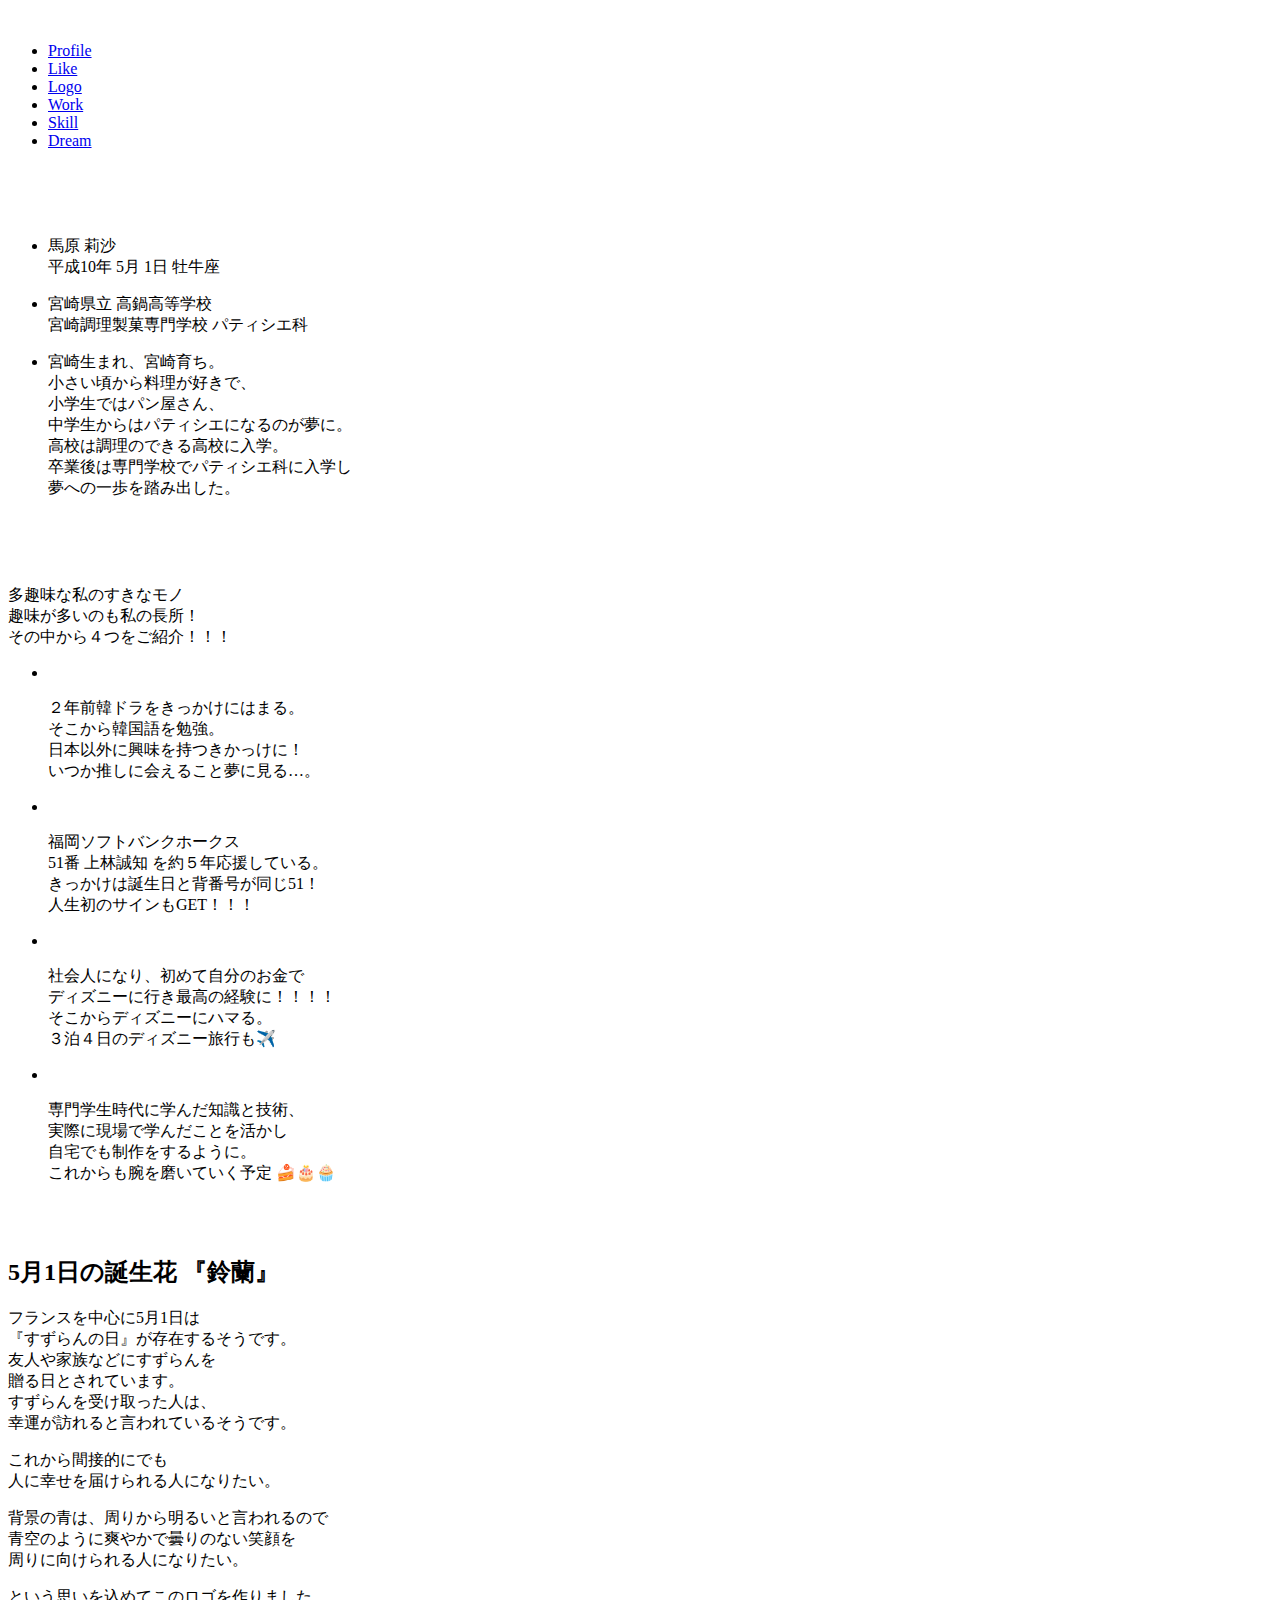
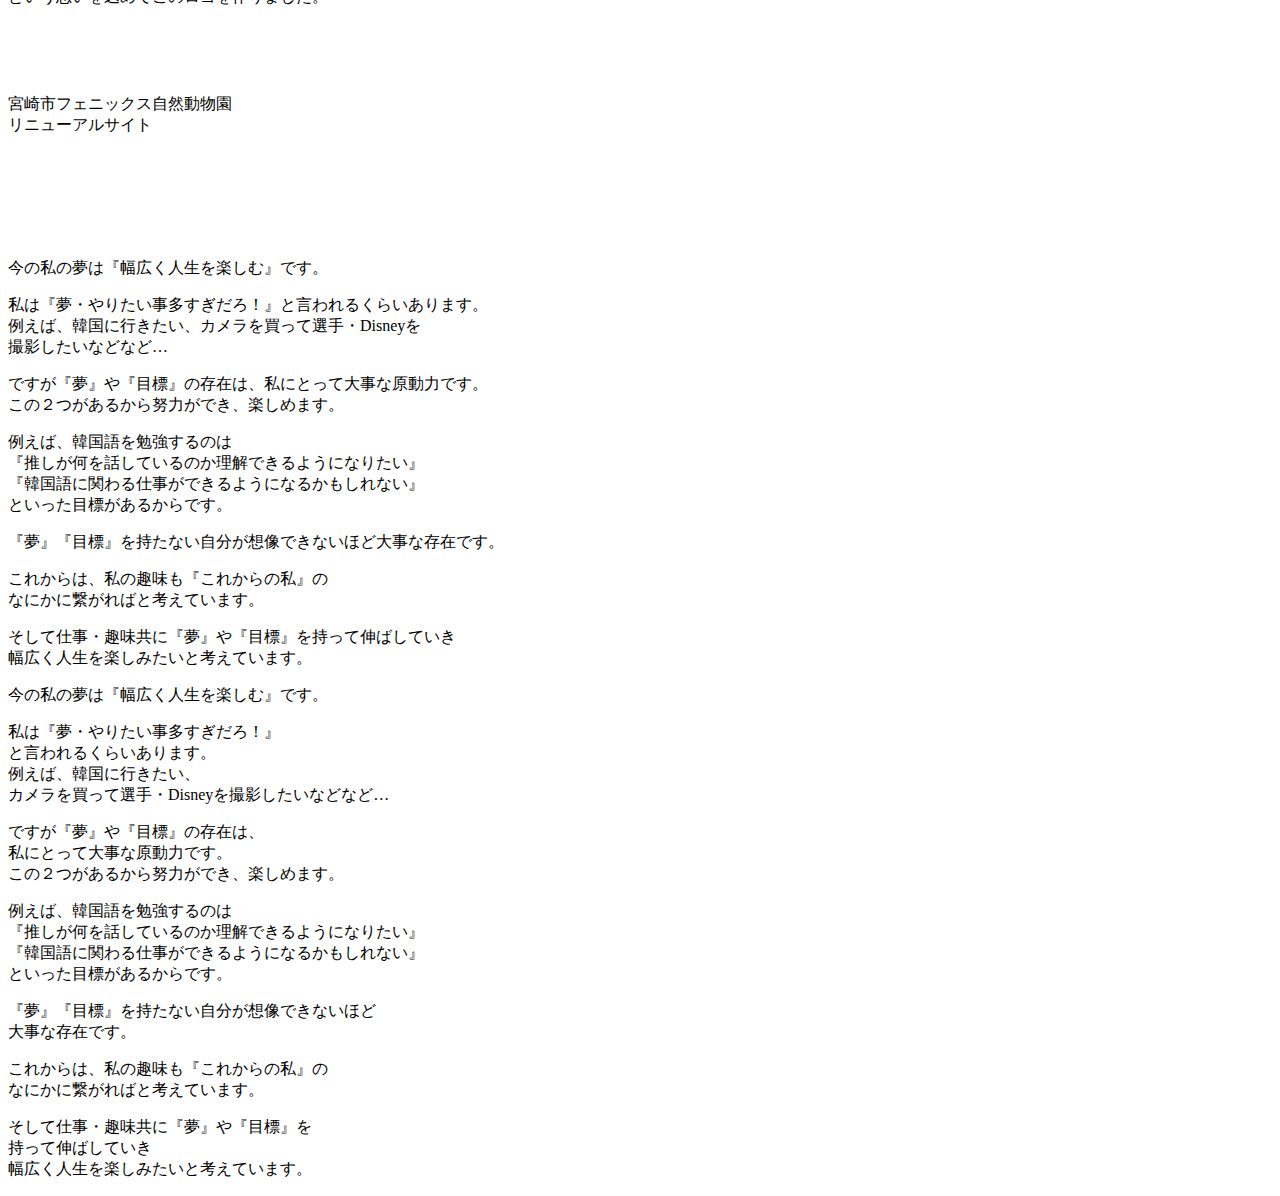
==== index.html @ 2f2c39be "Create index.html" ====
<!DOCTYPE html>
    <html lang="ja">
        <head>
            <meta charset="UTF-8">
            <title>SELF-INTRODUCTION</title>

            <link rel="preconnect" href="https://fonts.googleapis.com">
            <link rel="preconnect" href="https://fonts.gstatic.com" crossorigin>
            <link href="https://fonts.googleapis.com/css2?family=Kalam:wght@700&family=M+PLUS+Rounded+1c:wght@100;300;500&family=Zen+Maru+Gothic&display=swap" rel="stylesheet">


            <meta name="viewport" content="width=device-width, initial-scale=1.0" />
            <script src="https://cdn.jsdelivr.net/npm/swiper@8/swiper-bundle.min.js"></script>
            <script src="https://ajax.googleapis.com/ajax/libs/jquery/3.6.1/jquery.min.js"></script>

            <link rel="stylesheet" href="./style.css">
            <script src="./script.js"></script>
        </head>



        <body>
            
            <header class="header">
                <div class="header-inner">
                    <a class="header-logo" href=""><img src="./logo/logo.png" alt=""></a>
                    <a class="header-logo768" href=""><img src="./logo/logo-768.png" alt=""></a>

                    <div class="nav">
                        <ul class="nav-list">
                            <li class="nav-list-item"><a href="#Profile">Profile</a></li>
                            <li class="nav-list-item"><a href="#Like">Like</a></li>
                            <li class="nav-list-item"><a href="#Logo">Logo</a></li>
                            <li class="nav-list-item"><a href="#Work">Work</a></li>
                            <li class="nav-list-item"><a href="#Skill">Skill</a></li>
                            <li class="nav-list-item"><a href="#Dream">Dream</a></li>
                        </ul>
                    </div>

                    <div class="sp-nav-btn ">
                        <div></div>
                        <div></div>
                        <div></div>
                    </div>

                </div>
            </header>



            <main class="main">

                <img class="mv-1920" src="./imags/mv-1920.jpg" alt="">
                <img class="mv-768" src="./imags/mv-768.jpg" alt="">



                <section class="section-Profile" id="Profile">

                        <div class="section-profile-items">

                            <img class="section-profile-items-img-top-1920 scroll-fade-up" src="./imags/profile-Top-1920.jpg" alt="">
                        
                            <div class="section-profile-items-text scroll-fade-up">

                                <div class="section-profile-items-title-IMG">
                                    <img class="section-profile-items-title-img" src="./imags/Profile-title.png" alt="">
                                </div>

                                <ul class="section-profile-items-list">
                                    <li class="section-profile-items-list-item">
                                        <p class="section-profile-items-list-item-p profile-name">馬原 莉沙<br><span class="profile-birthday">平成10年 5月 1日 牡牛座</span></p>
                                    </li>
                                    <li class="section-profile-items-list-item">
                                        <p class="section-profile-items-list-item-p profile-school">宮崎県立 高鍋高等学校<br>宮崎調理製菓専門学校 パティシエ科</p>
                                    </li>
                                    <li class="section-profile-items-list-item">
                                        <p class="section-profile-items-list-item-p profile-text">宮崎生まれ、宮崎育ち。<br>小さい頃から料理が好きで、<br class="profile-text-428">小学生ではパン屋さん、<br>中学生からはパティシエになるのが夢に。<br>高校は調理のできる高校に入学。<br>卒業後は専門学校でパティシエ科に入学し<br class="profile-text-428">夢への一歩を踏み出した。</p>
                                    </li>
                                </ul>
                            </div>
                        </div>

                            <div class="section-profile-items-img-bottom-1920 scroll-fade-up"><img src="./imags/Profile-Bottom-1920.jpg" alt=""></div>
                        
                </section>



                <section class="section-like" id="Like">

                    <div class="section-like-items-top">
                        <div class="section-like-items-top-items">
                            <img class="section-like-items-top-items-img-1920 scroll-fade-up" src="./imags/like-1920.jpg" alt="">

                            <div class="section-like-items-top-items-text scroll-fade-up">
                                <img class="section-Like-items-title-img" src="./imags/Like-title.png" alt="">
                                <p class="section-like-items-top-items-text-p">多趣味な私のすきなモノ<br>趣味が多いのも私の長所！<br>その中から４つをご紹介！！！</p>
                            </div>
                        </div>
                    </div>

                        <ul class="section-like-items-bottom-list scroll-fade-up">
                            <li class="section-like-items-bottom-list-item">
                                <img class="section-like-items-bottom-list-item-img-1920" src="./imags/like-kpop-1920.png" alt="">
                                <img class="section-Like-kinds-items-title-img" src="./imags/Like-K-POP.png" alt="">
                                <p class="section-like-items-bottom-list-item-p">２年前韓ドラをきっかけにはまる。<br>そこから韓国語を勉強。<br>日本以外に興味を持つきかっけに！<br>いつか推しに会えること夢に見る…。</p>
                            </li>

                            <li class="section-like-items-bottom-list-item">
                                <img class="section-like-items-bottom-list-item-img-1920" src="./imags/like-baseball-1920.png" alt="">
                                <img class="section-Like-kinds-items-title-img" src="./imags/Like-Baseball.png" alt="">
                                <p class="section-like-items-bottom-list-item-p">福岡ソフトバンクホークス<br>51番 上林誠知 を約５年応援している。<br>きっかけは誕生日と背番号が同じ51！<br>人生初のサインもGET！！！</p>
                            </li>

                            <li class="section-like-items-bottom-list-item">
                                <img class="section-like-items-bottom-list-item-img-1920" src="./imags/like-disney-1920.png" alt="">
                                <img class="section-Like-kinds-items-title-img" src="./imags/Like-Disney.png" alt="">
                                <p class="section-like-items-bottom-list-item-p">社会人になり、初めて自分のお金で<br>ディズニーに行き最高の経験に！！！！<br>そこからディズニーにハマる。<br>３泊４日のディズニー旅行も✈️</p>
                            </li>

                            <li class="section-like-items-bottom-list-item">
                                <img class="section-like-items-bottom-list-item-img-1920" src="./imags/like-sweets-1920.png" alt="">
                                <img class="section-Like-kinds-items-title-img" src="./imags/Like-Sweets.png" alt="">
                                <p class="section-like-items-bottom-list-item-p">専門学生時代に学んだ知識と技術、<br>実際に現場で学んだことを活かし<br>自宅でも制作をするように。<br>これからも腕を磨いていく予定 🍰🎂🧁</p>
                            </li>
                        </ul>
                </section>



                <section class="section-logo" id="Logo">

                    <div class="section-Logo-items-title-IMG">
                        <img class="section-Logo-items-title-img scroll-fade-up" src="./imags/Logo-title.png" alt="">
                    </div>

                    <div class="section-logo-items scroll-fade-up">
                        <img class="section-logo-items-img-1920" src="./logo/logo-2.png" alt="">

                        <div class="section-logo-items-text">
                            <h2 class="section-logo-items-text-h3">5月1日の誕生花 『鈴蘭』</h2>
                            <p class="section-logo-items-text-p">フランスを中心に5月1日は<br class="logo-428">『すずらんの日』が存在するそうです。<br>友人や家族などにすずらんを<br class="logo-428">贈る日とされています。 <br>すずらんを受け取った人は、<br class="logo-428">幸運が訪れると言われているそうです。</p>
                            <p class="section-logo-items-text-p">これから間接的にでも<br class="logo-428">人に幸せを届けられる人になりたい。</p>
                            <p class="section-logo-items-text-p">背景の青は、周りから明るいと言われるので<br>青空のように爽やかで曇りのない笑顔を<br class="logo-768">周りに向けられる人になりたい。</p>
                            <p class="section-logo-items-text-p">という思いを込めてこのロゴを作りました。</p>
                        </div>
                    </div>

                </section>


                <section class="section-Work" id="Work">
                    <div class="section-Work-items-title-IMG">
                        <img class="section-Work-items-title-img scroll-fade-up" src="./imags/Work-title.png" alt="">
                    </div>

                    <div class="section-Work-items-title-IMG ">
                        <img class="section-Work-coding scroll-fade-up" src="./imags/coding.png" alt="">
                    </div>

                    <div class="section-Work-item scroll-fade-up">
                        <a class="section-Work-item-img" href="https://lisa-sali.github.io/Zoo/"><img src="./imags/Work-1.jpg" alt=""></a>
                        <p class="section-Work-item-p">宮崎市フェニックス自然動物園<br>リニューアルサイト</p>
                    </div>

                    <div class="section-Work-items-title-IMG">
                        <img class="section-Work-webdesign scroll-fade-up" src="./imags/WebDesign.png" alt="">
                    </div>

                    <div class="section-Work-webdesign-IMG-item scroll-fade-up">
                        <div class="section-Work-webdesign-IMG">
                            <a href="./web-design-zoo.html"><img class="section-Work-webdesign-img" src="./Web-Design/zoo-mini.jpg" alt=""></a>
                            <a href="./web-design-children.html"><img class="section-Work-webdesign-img" src="./Web-Design/children-mini.jpg" alt=""></a>
                            <a href="./web-design-spring.html"><img class="section-Work-webdesign-img" src="./Web-Design/spring-mini.jpg" alt=""></a>
                            <a href="./web-design-summer.html"><img class="section-Work-webdesign-img" src="./Web-Design/summer-mini.jpg" alt=""></a>
                            <a href="./web-design-summer2.html"><img class="section-Work-webdesign-img" src="./Web-Design/summer2-mini.jpg" alt=""></a>
                            <a href="./web-design-autumn.html"><img class="section-Work-webdesign-img" src="./Web-Design/autumn-mini.jpg" alt=""></a>
                            <a href="./web-design-fall.html"><img class="section-Work-webdesign-img" src="./Web-Design/fall-mini.jpg" alt=""></a>
                            <a href="./web-design-winter.html"><img class="section-Work-webdesign-img" src="./Web-Design/winter-mini.jpg" alt=""></a>
                        </div>
                </div>
                  
                </section>


                <section id="Skill" class="section-Skill">
                    <div class="section-Skill-title-img scroll-fade-up">
                        <img class="section-Skill-title-img" src="./imags/Skill.png" alt="">
                    </div>

                    <div class="section-Skill-img scroll-fade-up">
                        <img class="skill-img" src="./imags/skill-xd.png" alt="">
                        <img class="skill-img" src="./imags/skill-ai.png" alt="">
                        <img class="skill-img" src="./imags/skill-ps.png" alt="">
                        <img class="skill-vsc" src="./imags/skill-vsc.png" alt="">
                    </div>
                </section>



                <section class="section-Dream" id="Dream">

                    <img class="section-Dream-items-title-img scroll-fade-up" src="./imags/Dream-title.png" alt="">

                    <div class="section-Dream-text scroll-fade-up">
                        <div class="section-Dream-text-1920">
                            <p class="section-Dream-text-p">今の私の夢は『幅広く人生を楽しむ』です。</p>
                            <p class="section-Dream-text-p">私は『夢・やりたい事多すぎだろ！』と言われるくらいあります。<br class="Dream-1920">例えば、韓国に行きたい、カメラを買って選手・Disneyを<br class="Dream-768">撮影したいなどなど…</p>
                            <p class="section-Dream-text-p">ですが『夢』や『目標』の存在は、私にとって大事な原動力です。<br class="Dream-1920">この２つがあるから努力ができ、楽しめます。</p>
                            <p class="section-Dream-text-p">例えば、韓国語を勉強するのは<br class="Dream-768">『推しが何を話しているのか理解できるようになりたい』<br>『韓国語に関わる仕事ができるようになるかもしれない』<br class="Dream-768">といった目標があるからです。</p>
                            <p class="section-Dream-text-p">『夢』『目標』を持たない自分が想像できないほど大事な存在です。</p>
                            <p class="section-Dream-text-p">これからは、私の趣味も『これからの私』の<br class="Dream-768">なにかに繋がればと考えています。</p>
                            <p class="section-Dream-text-p">そして仕事・趣味共に『夢』や『目標』を持って伸ばしていき<br class="Dream-768">幅広く人生を楽しみたいと考えています。</p>
                        </div>

                        <div class="section-Dream-text-428 scroll-fade-up">
                            <p class="section-Dream-text-p">今の私の夢は『幅広く人生を楽しむ』です。</p>
                            <p class="section-Dream-text-p">私は『夢・やりたい事多すぎだろ！』<br class="Dream-428">と言われるくらいあります。<br class="Dream-428">例えば、韓国に行きたい、<br class="Dream-428">カメラを買って選手・Disneyを撮影したいなどなど…</p>
                            <p class="section-Dream-text-p">ですが『夢』や『目標』の存在は、<br class="Dream-428">私にとって大事な原動力です。<br class="Dream-428">この２つがあるから努力ができ、楽しめます。</p>
                            <p class="section-Dream-text-p">例えば、韓国語を勉強するのは<br class="Dream-428">『推しが何を話しているのか理解できるようになりたい』<br>『韓国語に関わる仕事ができるようになるかもしれない』<br class="Dream-428">といった目標があるからです。</p>
                            <p class="section-Dream-text-p">『夢』『目標』を持たない自分が想像できないほど<br class="Dream-428">大事な存在です。</p>
                            <p class="section-Dream-text-p">これからは、私の趣味も『これからの私』の<br class="Dream-428">なにかに繋がればと考えています。</p>
                            <p class="section-Dream-text-p">そして仕事・趣味共に『夢』や『目標』を<br class="Dream-428">持って伸ばしていき<br class="Dream-428">幅広く人生を楽しみたいと考えています。</p>
                        </div>

                    </div>
                </section>
            </main>
        </body>
        
    </html>
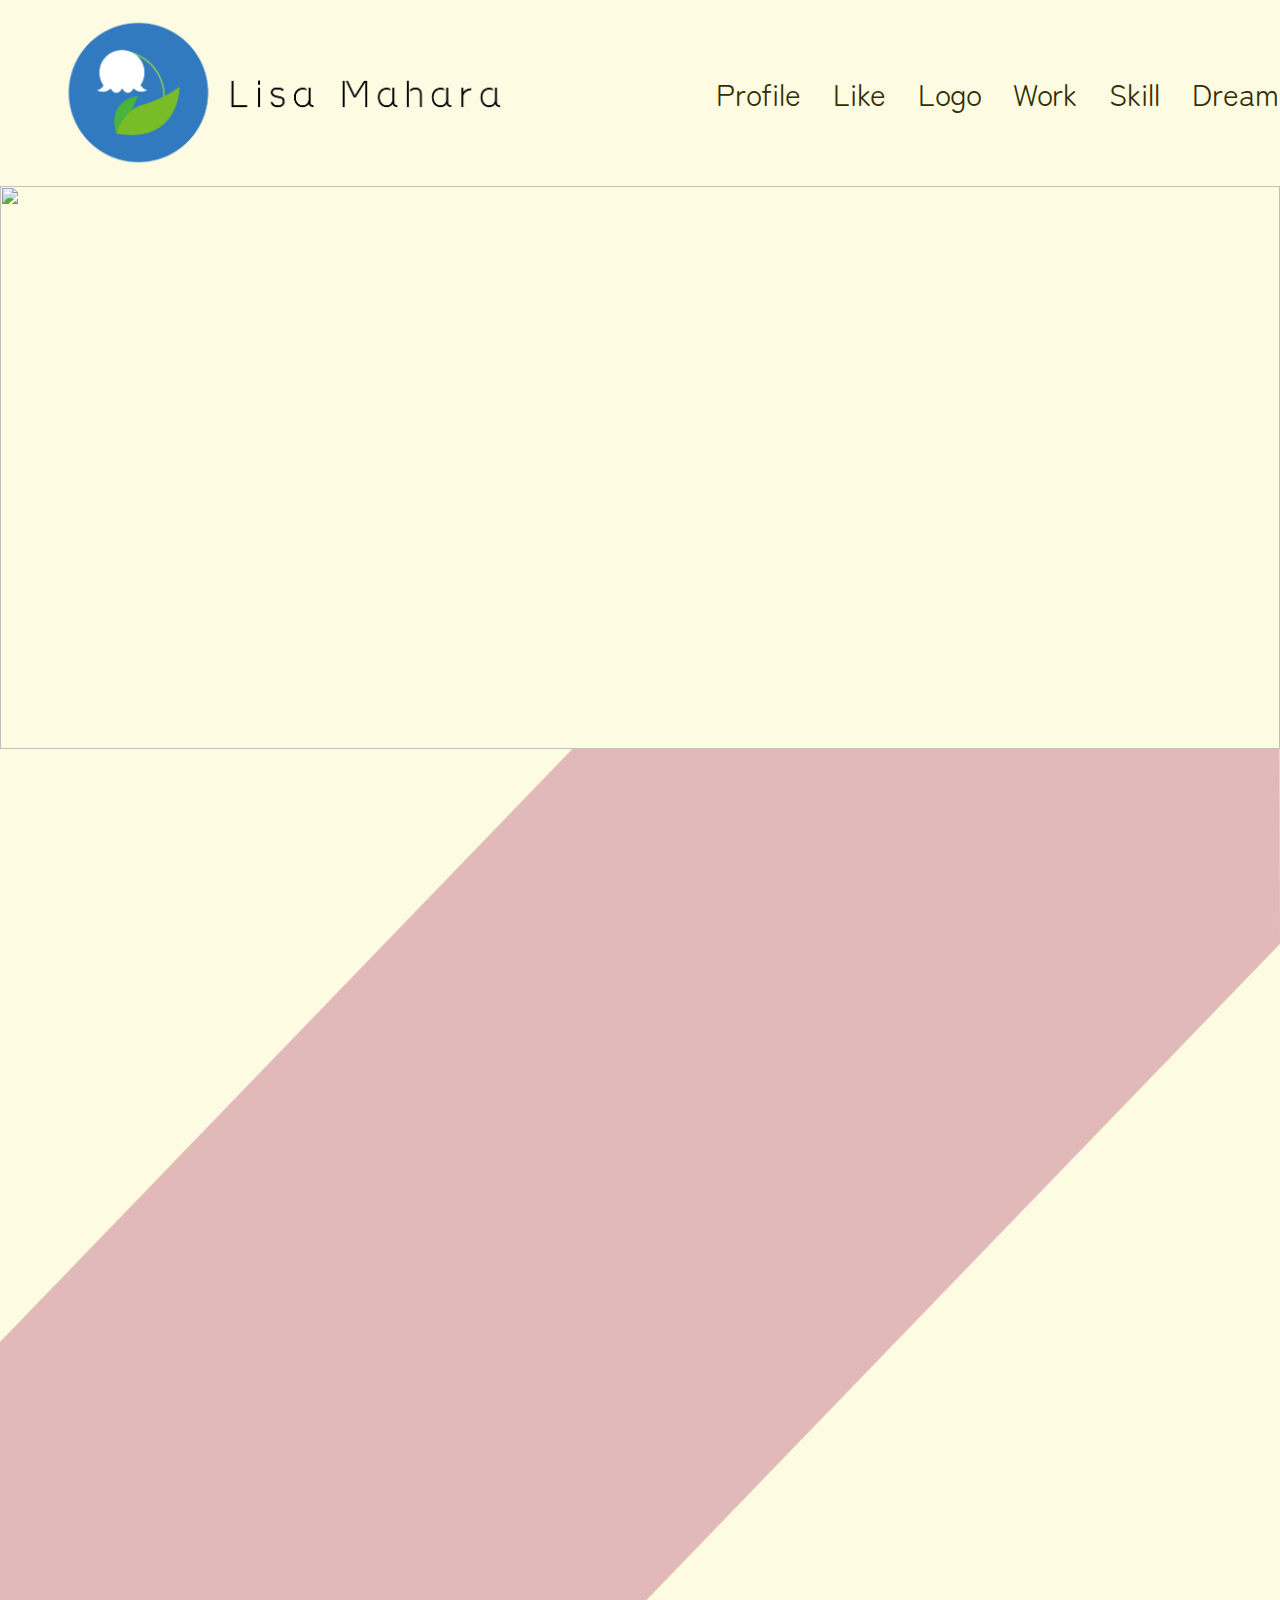
==== commit ef259b39: "Update index.html" ====
--- a/index.html
+++ b/index.html
@@ -64,7 +64,7 @@
                             <div class="section-profile-items-text scroll-fade-up">
 
                                 <div class="section-profile-items-title-IMG">
-                                    <img class="section-profile-items-title-img" src="./imags/Profile-title.png" alt="">
+                                    <img class="section-profile-items-title-img" src="https://raw.githubusercontent.com/lisa-sali/SElLF-INTRODUCTION/c3bac594e5eb55cced9b1dd883f72c58a71dec5e/imags/Profile-Top-1920.jpg" alt="">
                                 </div>
 
                                 <ul class="section-profile-items-list">
--- a/style.css
+++ b/style.css
@@ -0,0 +1,1403 @@
+@charset "UTF-8";
+
+
+body{
+    background-color: #FDFBE2;
+    margin: 0;
+}
+
+img{
+    width: 100%;
+    padding: 0;
+}
+
+
+
+
+/*header*/
+.header{
+    padding: 1vw 4vw 1vw;
+}
+@media screen and (max-width:768px) {
+    .header{
+    position: fixed;
+    width: 100%;
+    height: 14vw;
+    background-color: #fff;
+    padding: 15px 0;
+    z-index: 100;
+}
+}
+@media screen and (max-width:428px) {
+    .header{
+    height: 10vw;
+    display: flex;
+    align-items: flex-end;
+}
+}
+
+.header-inner{
+    width: 100%;
+    display: flex;
+    justify-content: space-between;
+    align-items: center;
+}
+@media screen and (max-width:768px) {
+    .header-inner{
+        position: fixed;
+        background-color: #fff;
+        width: 100%;
+        display: flex;
+        justify-content: space-between;
+        align-items: center;
+    }
+    
+}
+
+.header-logo{display: block !important;}
+.header-logo768{display: none !important;}
+
+.header-logo{
+    width: 622px;
+}
+
+@media screen and (max-width:1600px) {
+    .header-logo{
+        width: 454px;
+        height: 160px;
+    }
+}
+
+@media screen and (max-width:768px) {
+    .header-logo{
+        width: 38.8vw;
+        height: 13.6vw;
+    }
+    .header-logo{display: none !important;}
+    .header-logo768{display: block !important;}
+
+    .header-logo768{
+        width: 536px;
+        height: 114px;
+        margin-left: 30px;
+    }
+}
+@media screen and (max-width:428px) {
+    .header-logo{
+        width: 232px;
+        height: 70px;
+        margin-top: 102px;
+    } 
+    .header-logo768{
+        width: 226px;
+        height: 45px;
+        margin-left: 20px;
+    }
+}
+
+.sp-nav-btn{
+    display: none;
+}
+
+@media screen and (max-width:768px) {
+    .sp-nav-btn{
+        display: flex;
+        flex-direction: column;
+        justify-content: space-between;
+        align-items: center;
+        width: 75px;
+        height: 47px; 
+        margin-right: 50px;
+        transition: all 0.3s linear;
+    }
+
+    .sp-nav-btn div{
+        width: 100%;
+        height: 0.4vw;
+        background-color: #000;
+        transition: all 0.3s linear;
+    }
+
+    .sp-nav-btn.active div{
+        background-color: #000;
+        transition: all 0.3 linear;
+    }
+
+    .sp-nav-btn.active{
+        transition: all 0.3s linear;  
+    }
+
+    .sp-nav-btn.active div:nth-child(1){   
+        transform:translateY(51px) rotate(45deg); 
+        transition: all 0.3s linear;            
+    }
+
+    .sp-nav-btn.active div:nth-child(3){
+        transform: translateY(8px) rotate(-45deg);    
+        transition: all 0.3s linear;
+    }
+
+    .sp-nav-btn.active div:nth-child(2){
+        transition: all 0.3s linear;
+        width: 0;
+    }
+
+    .sp-nav-btn.active{
+        transition: all 0.3s linear; 
+        position: fixed;
+        top: 22px;
+        right: 6px;
+        z-index:80;
+    }
+}
+
+@media screen and (max-width:428px) {
+    .sp-nav-btn{
+        display: flex;
+        flex-direction: column;
+        justify-content: space-between;
+        align-items: center;
+        width: 47px;
+        height: 29px; 
+        margin-right: 50px;
+        transition: all 0.3s linear;
+    }
+
+    .sp-nav-btn div{
+        width: 100%;
+        height: 0.4vw;
+        background-color: #000;
+        transition: all 0.3s linear;
+    }
+
+    .sp-nav-btn.active div{
+        background-color: #000;
+        transition: all 0.3 linear;
+    }
+
+    .sp-nav-btn.active{
+        transition: all 0.3s linear;  
+    }
+
+    .sp-nav-btn.active div:nth-child(1){   
+        transform:translateY(13px) rotate(45deg); 
+        transition: all 0.3s linear;            
+    }
+
+    .sp-nav-btn.active div:nth-child(3){
+        transform: translateY(-14px) rotate(-45deg);    
+        transition: all 0.3s linear;
+    }
+
+    .sp-nav-btn.active div:nth-child(2){
+        transition: all 0.3s linear;
+        width: 0;
+    }
+
+    .sp-nav-btn.active{
+        transition: all 0.3s linear; 
+        position: fixed;
+        top: 22px;
+        right: 6px;
+        z-index:80;
+    }
+}
+
+.nav{
+    text-align: end;
+}
+
+@media screen and (max-width:1600px) {
+    .nav{
+        text-align: end;
+        margin-right: 65px;
+    }
+}
+.nav{
+    text-align: end;
+}
+
+.nav-list{
+    display: flex;
+    width: 26vw;
+    list-style: none;
+    font-family: 'Kalam', cursive;
+    font-family: 'M PLUS Rounded 1c', sans-serif;
+    font-family: 'Zen Maru Gothic', sans-serif;
+}
+@media screen and (max-width:1600px) {
+    .nav-list{
+        display: flex;
+        width: 35vw;
+        padding: 0;
+        list-style: none;
+        font-family: 'Kalam', cursive;
+        font-family: 'M PLUS Rounded 1c', sans-serif;
+        font-family: 'Zen Maru Gothic', sans-serif;
+    }
+}
+@media screen and (max-width:768px) {
+    .nav-list{
+        display: none;
+    }
+    
+    .nav.active{
+        position: fixed;
+        top: 0;
+        left: 0;
+        display: flex;
+        justify-content: center;
+        align-items: center;
+        width: 100vw;
+        height: 690px;
+        z-index:70;
+        font-family: 'Kalam', cursive;
+        font-family: 'M PLUS Rounded 1c', sans-serif;
+        font-family: 'Zen Maru Gothic', sans-serif;
+    }
+
+    .nav.active ul{
+        display: flex;
+        flex-direction: column;
+        align-items: center;
+    }
+}
+
+@media screen and (max-width:428px) {
+    .nav.active{
+        position: fixed;
+        top: 0;
+        left: 0;
+        display: flex;
+        justify-content: center;
+        align-items: center;
+        width: 100vw;
+        height: 451px;
+        z-index:70;
+        font-family: 'Kalam', cursive;
+        font-family: 'M PLUS Rounded 1c', sans-serif;
+        font-family: 'Zen Maru Gothic', sans-serif;
+    }
+}
+
+.nav-list-item a{
+    text-decoration: none;
+    color: #332E01;
+    font-size:30px;
+    margin-right: 1.5vw;
+}
+@media screen and (max-width:1600px) {
+    .nav-list-item a{
+        text-decoration: none;
+        color: #332E01;
+        font-size:30px;
+        margin-right: 2.5vw;
+    }
+}
+@media screen and (max-width:768px) {
+    .nav-list-item a{
+        display: block;
+        text-decoration: none;
+        color: #332E01;
+        font-size:30px;
+        background-color: #D3D1BF;
+        border:solid 1px #707070;
+        padding: 12px 768px;
+    }
+}
+@media screen and (max-width:428px) {
+    .nav-list-item a{
+        display: block;
+        text-decoration: none;
+        color: #332E01;
+        font-size:20px;
+        background-color: #D3D1BF;
+        border:solid 1px #707070;
+        padding: 10px 768px;
+    }
+}
+
+
+
+
+
+
+
+/*main*/
+.mv-1920{ display: block !important;}
+.mv-768{ display: none !important;}
+
+.mv-1920{
+    height: 44vw;
+}
+
+@media screen and (max-width:768px) {
+    .mv-1920{ display: none !important;}
+    .mv-768{ display: block !important;
+            padding-top: 17.8vw;}
+    
+}
+@media screen and (max-width:428px) {
+    .mv-1920{ display: none !important;}
+    .mv-768{ display: block !important;}
+    
+}
+
+
+/*section-Profile*/
+.section-Profile{
+    background-image: url(./imags/background-shape-1920.png);
+    background-size: cover;
+    background-position: center;
+    display: flex;
+    justify-content: center;
+    position: relative;
+    height: 77vw;
+    color:#332E01;
+}
+@media screen and (max-width:768px) {
+    .section-Profile{
+        background-image: url(./imags/background-shape-768.png);
+        background-size: cover;
+        background-position: center;
+        display: flex;
+        justify-content: center;
+        position: relative;
+        height: 183vw;
+        color:#332E01;
+    }
+}
+@media screen and (max-width:428px) {
+    .section-Profile{
+        background-image: url(./imags/background-shape-428.png);
+        background-size: cover;
+        background-position: center;
+        display: flex;
+        justify-content: center;
+        position: relative;
+        height: 243.9vw;
+        color:#332E01;
+    }
+}
+
+.section-profile-items{
+    display: flex;
+    justify-content: space-between;
+    width: 83.6vw;
+    margin-top: 168px;
+}
+@media screen and (max-width:768px) {
+    .section-profile-items{
+        display: unset;
+        width: 83.6vw;
+        margin-top: 16.4vw;
+    }
+    
+}
+
+.section-profile-items-img-top-1920{
+    width: 28.7vw;
+    height: 34.3vw;
+    margin-top: -50px;
+}
+
+@media screen and (max-width:768px) {
+    .section-profile-items-img-top-1920{
+        width: 43.2vw;
+        height: 53.1vw;
+        margin-left: 5vw;
+        margin-top: -5vw;
+    }
+}
+@media screen and (max-width:428px) {
+    .section-profile-items-img-top-1920{
+        width: 52.8vw;
+        height: 63vw;
+        margin-left: 5vw;
+        margin-top: -5vw;
+    }
+}
+
+@media screen and (max-width:768px) {
+    .section-profile-items-text{
+        margin-top:30vw;
+        text-align: center;
+}
+}
+@media screen and (max-width:428px) {
+    .section-profile-items-text{
+        margin:40vw auto;
+        text-align: center;
+}
+}
+
+.section-profile-items-title-IMG{
+    text-align: center;
+}
+
+.section-profile-items-title-img{
+    width: 14.7vw;
+    height: 6.5vw;
+    margin: 0 auto;
+}
+@media screen and (max-width:768px) {
+    .section-profile-items-title-img{
+        width: 18.4vw;
+        height: 8.2vw;
+        text-align: center;
+    }
+}
+@media screen and (max-width:428px) {
+    .section-profile-items-title-img{
+        width:33vw;
+        height: 14.7vw;
+        text-align: center;
+    }
+}
+
+.section-profile-items-list{
+    list-style: none;
+    padding: 0;
+    font-family: 'Kalam', cursive;
+    font-family: 'M PLUS Rounded 1c', sans-serif;
+    font-family: 'Zen Maru Gothic', sans-serif;
+}
+@media screen and (max-width:768px) {
+    .section-profile-items-list{
+        list-style: none;
+        padding: 0;
+        margin: 0 auto;
+        width: 69vw;
+        font-family: 'Kalam', cursive;
+        font-family: 'M PLUS Rounded 1c', sans-serif;
+        font-family: 'Zen Maru Gothic', sans-serif;
+    }
+}
+@media screen and (max-width:428px) {
+    .section-profile-items-list{
+        list-style: none;
+        padding: 0;
+        margin: 0 auto;
+        width: 89vw;
+        font-family: 'Kalam', cursive;
+        font-family: 'M PLUS Rounded 1c', sans-serif;
+        font-family: 'Zen Maru Gothic', sans-serif;
+    }
+}
+
+.profile-name{
+    font-size:2.6vw;
+    margin-bottom: 2vw;
+    
+}
+@media screen and (max-width:768px) {
+    .profile-name{
+        font-size:4.1vw;
+        margin-bottom: 2vw;
+    }
+}
+@media screen and (max-width:428px) {
+    .profile-name{
+        font-size:7.4vw;
+        margin-bottom: 2vw;
+    }
+}
+
+.profile-birthday{
+    font-size:1.5vw;
+}
+@media screen and (max-width:768px) {
+    .profile-birthday{
+        font-size:2.8vw;
+    }
+}
+@media screen and (max-width:428px) {
+    .profile-birthday{
+        font-size:5.1vw;
+    }
+}
+
+.profile-school,.profile-text{
+    font-size:1.3vw;
+    line-height: 2.6vw;
+}
+@media screen and (max-width:768px) {
+    .profile-school{
+        font-size:2.8vw;
+        line-height: 4.2vw;
+    }
+}
+@media screen and (max-width:428px) {
+    .profile-school{
+        font-size:3.7vw;
+        line-height: 7.7vw;
+    }
+}
+@media screen and (max-width:768px) {
+    .profile-text{
+        font-size:2.8vw;
+        line-height: 4.8vw;
+    }
+}
+@media screen and (max-width:428px) {
+    .profile-text{
+        font-size: 3.7vw;
+        line-height: 6.5vw;
+    }
+}
+
+.section-profile-items-list-item-p{
+    width: 36vw;
+    margin-bottom: 2vw;;
+}
+@media screen and (max-width:768px) {
+    .section-profile-items-list-item-p{
+        width: 69vw;
+        margin-top: 5.3vw;
+        margin-bottom: 2vw;
+    }
+}
+@media screen and (max-width:428px) {
+    .section-profile-items-list-item-p{
+        width: 89vw;
+        margin-top: 5.3vw;
+        margin-bottom: 2vw;
+    }
+}
+
+@media screen and (max-width:768px) {
+    .profile-text-1920{
+        display: none;
+    }
+}
+
+.profile-text-428{
+    display: none;
+}
+@media screen and (max-width:428px) {
+    .profile-text-428{
+        display: block;
+    }
+    .profile-text-1920{
+        display: none;
+    }
+}
+
+.section-profile-items-img-bottom-1920{
+    position: absolute;
+    width: 27.2vw;
+    height: 23.3vw;
+    top:35vw;
+    left: 23vw;
+}
+@media screen and (max-width:768px) {
+    .section-profile-items-img-bottom-1920{
+        position: absolute;
+        width: 35.9vw;
+        height: 30.8vw;
+        top:52vw;
+        left: 48vw;
+    }
+}
+@media screen and (max-width:428px) {
+    .section-profile-items-img-bottom-1920{
+        position: absolute;
+        width: 48vw;
+        height: 35vw;
+        top:63vw;
+        left: 45vw;
+    }
+}
+
+
+
+
+
+/*section-like*/
+.section-like{
+    background-color: #E4F4EC;
+    height: 78vw;
+    color: #022613;
+}
+@media screen and (max-width:768px) {
+    .section-like{
+        background-color: #E4F4EC;
+        height: 230vw;
+        color: #022613;
+    }
+}
+@media screen and (max-width:428px) {
+    .section-like{
+        background-color: #E4F4EC;
+        height: 568vw;
+        color: #022613;
+    }
+}
+
+.section-like-items-top-items{
+    display: flex;
+    padding-top: 8.2vw;
+}
+@media screen and (max-width:768px) {
+    .section-like-items-top-items{
+        display: unset;
+        padding-top: 8.2vw;
+    }
+}
+
+.section-like-items-top-items-img-1920{
+    width: 56.7vw;
+    height: 29.4vw;
+}
+@media screen and (max-width:768px) {
+    .section-like-items-top-items-img-1920{
+        width: 81.9vw;
+        height: 42.5vw;
+        margin-top: 11.8vw;
+    }
+}
+@media screen and (max-width:428px) {
+    .section-like-items-top-items-img-1920{
+        width: 91.3vw;
+        height: 60vw;
+        margin-top: 11.8vw;
+    }
+}
+
+.section-like-items-top-items-text{
+    display: flex;
+    flex-direction: column;
+    align-items: center;
+    margin: 0 auto;
+}
+
+.section-Like-items-title-img{
+    width: 10.2vw;
+    height: 6.5vw;
+    margin-top: 5vw;
+}
+@media screen and (max-width:768px) {
+    .section-Like-items-title-img{
+        width: 12.7vw;
+        height: 8.2vw;
+    }
+}
+@media screen and (max-width:428px) {
+    .section-Like-items-title-img{
+        width: 24.5vw;
+        height: 14.7vw;
+    }
+}
+
+.section-like-items-top-items-text-p{
+    width: 18.2vw;
+    font-size:1vw;
+    line-height: 2.8vw;
+    text-align: center;
+    font-family: 'Kalam', cursive;
+    font-family: 'M PLUS Rounded 1c', sans-serif;
+    font-family: 'Zen Maru Gothic', sans-serif;
+}
+@media screen and (max-width:768px) {
+    .section-like-items-top-items-text-p{
+        width: 32.8vw;
+        font-size:2.3vw;
+        text-align: center;
+        line-height: 5.2vw;
+        font-family: 'Kalam', cursive;
+        font-family: 'M PLUS Rounded 1c', sans-serif;
+        font-family: 'Zen Maru Gothic', sans-serif;
+    }
+}
+@media screen and (max-width:428px) {
+    .section-like-items-top-items-text-p{
+        width: 60vw;
+        font-size:4.2vw;
+        text-align: center;
+        line-height: 8vw;
+        font-family: 'Kalam', cursive;
+        font-family: 'M PLUS Rounded 1c', sans-serif;
+        font-family: 'Zen Maru Gothic', sans-serif;
+    }
+}
+
+.section-like-items-bottom-list{
+    display: flex;
+    justify-content: space-between;
+    list-style: none;
+    margin-top: 6.8vw;
+    padding: 0;
+}
+@media screen and (max-width:768px) {
+    .section-like-items-bottom-list{
+        display: grid;
+        justify-content: space-evenly;
+        grid-template-columns: 35.4vw 35.4vw;
+        list-style: none;
+        margin-top: 6.8vw;
+        padding: 0;
+    }
+}
+@media screen and (max-width:428px) {
+    .section-like-items-bottom-list{
+        display: flex;
+        flex-direction: column;
+        align-items: center;
+        list-style: none;
+        margin-top: 6.8vw;
+        padding: 0;
+    }
+}
+
+.section-like-items-bottom-list-item{
+    display: flex;
+    flex-direction: column;
+    align-items: center;
+    width: 78.4vw;
+}
+@media screen and (max-width:768px) {
+    .section-like-items-bottom-list-item{
+        display: flex;
+        flex-direction: column;
+        align-items: center;
+        width: 35.4vw;
+        margin-bottom: 9.3vw;
+    }
+}
+@media screen and (max-width:428px) {
+    .section-like-items-bottom-list-item{
+        display: flex;
+        flex-direction: column;
+        align-items: center;
+        width: 35.4vw;
+        margin-bottom: 13vw;
+    }
+}
+
+.section-like-items-bottom-list-item-img-1920{
+    width: 13.5vw;
+    height: 13.1vw;
+}
+@media screen and (max-width:768px) {
+    .section-like-items-bottom-list-item-img-1920{
+        width: 24.6vw;
+        height: 23.9vw;
+    }
+}
+@media screen and (max-width:428px) {
+    .section-like-items-bottom-list-item-img-1920{
+        width: 44.1vw;
+        height: 42.9vw;
+    }
+}
+
+.section-Like-kinds-items-title-img{
+    width: 10vw;
+    height: 4.2vw;
+    margin: 1.4vw 0;
+}
+@media screen and (max-width:768px) {
+    .section-Like-kinds-items-title-img{
+        width: 11.5vw;
+        height: 4.9vw;
+        margin: 2.5vw 0;
+    }
+}
+@media screen and (max-width:428px) {
+    .section-Like-kinds-items-title-img{
+        width: 20.7vw;
+        height: 8.8vw;
+        margin: 4vw 0;
+    }
+}
+
+.section-like-items-bottom-list-item-p{
+    width: 18vw;
+    font-size:1vw;
+    line-height: 2vw;
+    margin: 0;
+    font-family: 'Kalam', cursive;
+    font-family: 'M PLUS Rounded 1c', sans-serif;
+    font-family: 'Zen Maru Gothic', sans-serif;
+}
+@media screen and (max-width:768px) {
+    .section-like-items-bottom-list-item-p{
+        width: 36.4vw;
+        font-size:2vw;
+        text-align: center;
+        line-height: 4.5vw;
+        margin: 0;
+        font-family: 'Kalam', cursive;
+        font-family: 'M PLUS Rounded 1c', sans-serif;
+        font-family: 'Zen Maru Gothic', sans-serif;
+    }
+}
+@media screen and (max-width:428px) {
+    .section-like-items-bottom-list-item-p{
+        width: 70vw;
+        font-size:3.7vw;
+        text-align: center;
+        line-height: 8vw;
+        margin: 0;
+        font-family: 'Kalam', cursive;
+        font-family: 'M PLUS Rounded 1c', sans-serif;
+        font-family: 'Zen Maru Gothic', sans-serif;
+    }
+}
+
+
+
+
+
+
+/*section-logo*/
+.section-logo{
+    margin-top: 17.2vw;
+}
+
+.section-Logo-items-title-IMG{
+    text-align: center;
+    margin-bottom: 2.6vw;
+}
+
+.section-Logo-items-title-img{
+    width: 10.8vw;
+    height: 6.5vw;
+    margin: 0 auto;
+}
+@media screen and (max-width:768px) {
+    .section-Logo-items-title-img{
+        width: 13.6vw;
+        height: 8.2vw;
+    }
+}
+@media screen and (max-width:428px) {
+    .section-Logo-items-title-img{
+        width: 24.5vw;
+        height: 14.7vw;
+    }
+}
+
+.section-logo-items{
+    display: flex;
+    justify-content: space-evenly;
+    align-items: center;
+    background-color: #EDE8E8;
+    box-shadow: 3vw -2vw 0 #E3ABA6;
+    width: 79vw;
+    height: 38.3vw;
+    margin-left: 18vw;
+}
+@media screen and (max-width:768px) {
+    .section-logo-items{
+        display: flex;
+        flex-direction: column;
+        align-items: center;
+        background-color: #EDE8E8;
+        box-shadow: 3vw -2vw 0 #E3ABA6;
+        width: 88.2vw;
+        height: 125.9vw;
+        margin-left: 8.5vw;
+    }
+}
+@media screen and (max-width:428px) {
+    .section-logo-items{
+        display: flex;
+        flex-direction: column;
+        align-items: center;
+        background-color: #EDE8E8;
+        box-shadow: 3vw -2vw 0 #E3ABA6;
+        width: 83.6vw;
+        height: 192vw;
+        margin-left: 13.5vw;
+    }
+}
+
+.section-logo-items-img-1920{
+    width: 25vw;
+    height: 24vw;
+}
+@media screen and (max-width:768px) {
+    .section-logo-items-img-1920{
+        width: 47.3vw;
+        height: 45.2vw;
+    }
+}
+@media screen and (max-width:428px) {
+    .section-logo-items-img-1920{
+        width: 62.8vw;
+        height: 63vw;
+    }
+}
+
+.section-logo-items-text{
+    color: #3C0000;
+    font-family: 'Kalam', cursive;
+    font-family: 'M PLUS Rounded 1c', sans-serif;
+    font-family: 'Zen Maru Gothic', sans-serif;
+}
+@media screen and (max-width:768px) {
+    .section-logo-items-text{
+        width: 83.3vw;
+        color: #3C0000;
+        font-family: 'Kalam', cursive;
+        font-family: 'M PLUS Rounded 1c', sans-serif;
+        font-family: 'Zen Maru Gothic', sans-serif;
+    }
+}
+
+.section-logo-items-text-h3{
+    text-align: center;
+}
+
+.section-logo-items-text-p{
+    width: 33vw;
+    font-size: 1vw;
+    line-height: 2.2vw;
+    margin-top: 2.2vw;
+    margin-bottom: 0;
+}
+@media screen and (max-width:768px) {
+    .section-logo-items-text-p{
+        width: 83.3vw;
+        font-size: 2.6vw;
+        text-align: center;
+        line-height: 5vw;
+        margin-top: 6vw;
+        margin-bottom: 0;
+    }
+}
+@media screen and (max-width:428px) {
+    .section-logo-items-text-p{
+        width: 83.3vw;
+        font-size: 3.7vw;
+        text-align: center;
+        line-height: 7vw;
+        margin-top: 6vw;
+        margin-bottom: 0;
+    }
+}
+
+.logo-428{
+    display: none;
+}
+.logo-768{
+    display: none;
+}
+@media screen and (max-width:768px) {
+    .logo-768{
+        display: block;
+    }
+}
+@media screen and (max-width:428px) {
+    .logo-428{
+        display: block;
+    }
+}
+
+
+
+
+
+/*section-Work*/
+.section-Work{
+    margin-top: 15vw;
+    margin-bottom: 13.4vw;
+    color: #332E01;
+}
+@media screen and (max-width:428px) {
+    .section-Work{
+        margin-top: 40vw;
+        color: #332E01;
+    }
+}
+
+.section-Work-items-title-IMG{
+    text-align: center;
+    margin-bottom:2.2vw;
+}
+
+.section-Work-items-title-img{
+    width: 12.6vw;
+    height: 6.5;
+}
+@media screen and (max-width:768px) {
+    .section-Work-items-title-img{
+        width: 15.8vw;
+        height: 8.2;
+    }
+}
+@media screen and (max-width:428px) {
+    .section-Work-items-title-img{
+        width: 24.5vw;
+        height: 14.7vw;
+    }
+}
+
+.section-Work-coding{
+    width: 15vw;
+    height: 8vw;
+}
+@media screen and (max-width:768px) {
+    .section-Work-coding{
+        width: 17vw;
+        height: 8vw;
+    }
+}
+@media screen and (max-width:428px) {
+    .section-Work-coding{
+        width: 37vw;
+        height: 18vw;
+    }
+}
+
+.section-Work-item{
+    display: flex;
+    flex-direction: column;
+    align-items: center;
+}
+
+.section-Work-item-img{
+    width: 20.9vw;
+    height: 27.9vw;
+    box-shadow: 0 0 1.4vw rgba(69, 64, 3, .5);
+}
+@media screen and (max-width:768px) {
+    .section-Work-item-img{
+        width: 38.5vw;
+        height: 51.3vw;
+        box-shadow: 0 0 2.9vw rgba(69, 64, 3, .5);
+    }
+}
+@media screen and (max-width:428px) {
+    .section-Work-item-img{
+        width: 51.4vw;
+        height: 66.8vw;
+        box-shadow: 0 0 5.3vw rgba(69, 64, 3, .5);
+    }
+}
+
+.section-Work-item-p{
+    font-size: 1vw;
+    text-align: center;
+    line-height: 2.2vw;
+    margin-top: 1.5vw;
+    font-family: 'Kalam', cursive;
+    font-family: 'M PLUS Rounded 1c', sans-serif;
+    font-family: 'Zen Maru Gothic', sans-serif;
+}
+@media screen and (max-width:768px) {
+    .section-Work-item-p{
+        font-size: 2.9vw;
+        text-align: center;
+        line-height: 4vw;
+        margin-top: 2vw;
+        font-family: 'Kalam', cursive;
+        font-family: 'M PLUS Rounded 1c', sans-serif;
+        font-family: 'Zen Maru Gothic', sans-serif;
+    }
+}
+@media screen and (max-width:428px) {
+    .section-Work-item-p{
+        font-size: 3.7vw;
+        text-align: center;
+        margin-top: 7vw;
+        line-height: 7vw;
+        font-family: 'Kalam', cursive;
+        font-family: 'M PLUS Rounded 1c', sans-serif;
+        font-family: 'Zen Maru Gothic', sans-serif;
+    }
+}
+
+.section-Work-webdesign{
+    margin-top: 9vw;
+    width: 17vw;
+    height: 7vw;
+}
+@media screen and (max-width:768px) {
+    .section-Work-webdesign{
+        width: 27vw;
+        height: 12vw;
+    }
+}
+@media screen and (max-width:428px) {
+    .section-Work-webdesign{
+        width: 38vw;
+        height: 17vw;
+    }
+}
+
+.section-Work-webdesign-IMG-item{
+    display: flex;
+    justify-content: center;
+    margin-top: 4vw;
+}
+
+.section-Work-webdesign-IMG{
+    width: 54%;
+}
+@media screen and (max-width:1600px) {
+    .section-Work-webdesign-IMG{
+        width: 56%;
+    }
+}
+@media screen and (max-width:768px) {
+    .section-Work-webdesign-IMG{
+        width: 68%;
+    }
+}
+@media screen and (max-width:428px) {
+    .section-Work-webdesign-IMG{
+        width: 88%;
+    }
+}
+
+.section-Work-webdesign-img{
+    width: 12vw;
+    height: 16vw;
+    margin-right: 18px;
+    margin-bottom: 30px;
+}
+
+@media screen and (max-width:768px) {
+    .section-Work-webdesign-img{
+        width: 31vw;
+        height: 41vw;
+    }
+}
+@media screen and (max-width:428px) {
+    .section-Work-webdesign-img{
+        width: 39vw;
+        height: 52vw;
+    }
+}
+
+
+
+
+/*section-Skill*/
+.section-Skill{
+    margin-top: 15vw;
+}
+
+.section-Skill-title-img{
+    margin: auto;
+    width: 12vw;
+    height: 6vw;
+}
+@media screen and (max-width:768px) {
+    .section-Skill-title-img{
+        width: 15vw;
+        height: 8vw;
+    }
+}
+@media screen and (max-width:428px) {
+    .section-Skill-title-img{
+        width: 27vw;
+        height: 14vw;
+    }
+}
+
+.section-Skill-img{
+    display: flex;
+    justify-content: center;
+    margin-top: 4vw;
+}
+@media screen and (max-width:768px) {
+    .section-Skill-img{
+        display: grid;
+        gap: 20px;
+        grid-template-columns: 22vw 22vw ;
+    }
+}
+@media screen and (max-width:428px) {
+    .section-Skill-img{
+        display: grid;
+        gap: 20px;
+        grid-template-columns: 28vw 28vw ;
+    }
+}
+
+.skill-img{
+    width: 11vw;
+    height: 9vw;
+    margin-right: 50px;
+}
+@media screen and (max-width:768px) {
+    .skill-img{
+        width: 22vw;
+        height: 19vw;
+    }
+}
+@media screen and (max-width:428px) {
+    .skill-img{
+        width: 28vw;
+        height: 24vw;
+    }
+}
+
+.skill-vsc{
+    width: 14vw;
+    height: 9vw;
+}
+@media screen and (max-width:768px) {
+    .skill-vsc{
+        width: 27vw;
+        height: 19vw;
+    }
+}
+@media screen and (max-width:428px) {
+    .skill-vsc{
+        width: 31vw;
+        height:22vw;
+    }
+}
+
+
+
+
+
+
+
+
+
+/*section-Dream*/
+.section-Dream{
+    display: flex;
+    flex-direction: column;
+    align-items: center;
+    padding-bottom: 5vw;
+    margin-top: 8vw;
+    color: #332E01;
+}
+@media screen and (max-width:428px) {
+    .section-Dream{
+        display: flex;
+        flex-direction: column;
+        align-items: center;
+        margin-top: 20vw;
+        padding-bottom: 5vw;
+        color: #332E01;
+    }
+}
+
+.section-Dream-items-title-img{
+    width: 14.7vw;
+    height: 6.5vw;
+}
+@media screen and (max-width:768px) {
+    .section-Dream-items-title-img{
+        width: 18.4vw;
+        height: 8.2vw;
+    }
+}@media screen and (max-width:428px) {
+    .section-Dream-items-title-img{
+        width: 24.5vw;
+        height: 14.7vw;
+    }
+}
+
+.section-Dream-text{
+    background-image: url(./imags/dream-shape-1920.png);
+    background-position: center;
+    background-size: cover;
+    width: 85.3vw;
+    height: 41.1vw;
+    font-family: 'Kalam', cursive;
+    font-family: 'M PLUS Rounded 1c', sans-serif;
+    font-family: 'Zen Maru Gothic', sans-serif;
+}
+@media screen and (max-width:768px) {
+    .section-Dream-text{
+        background-image: url(./imags/dream-shape-768.png);
+        background-position: center;
+        background-size: cover;
+        width: 99vw;
+        height: 141vw;
+        font-family: 'Kalam', cursive;
+        font-family: 'M PLUS Rounded 1c', sans-serif;
+        font-family: 'Zen Maru Gothic', sans-serif;
+    }
+}
+@media screen and (max-width:428px) {
+    .section-Dream-text{
+        background-image: url(./imags/dream-shape-428.png);
+        background-position: center;
+        background-size: cover;
+        width: 100vw;
+        height: 276vw;
+        margin-bottom: 25vw;
+        font-family: 'Kalam', cursive;
+        font-family: 'M PLUS Rounded 1c', sans-serif;
+        font-family: 'Zen Maru Gothic', sans-serif;
+    }
+}
+
+.section-Dream-text-1920{display: block !important;}
+.section-Dream-text-428{display: none !important;}
+
+.section-Dream-text-1920{
+    display: flex;
+    flex-direction: column;
+    text-align: center;
+    margin-top: 4vw;
+}
+@media screen and (max-width:768px) {
+    .section-Dream-text-1920{
+        display: flex;
+        flex-direction: column;
+        width: 72.6vw;
+        margin:20vw auto;
+    }
+}
+
+@media screen and (max-width:428px) {
+    .section-Dream-text-1920{display: none !important;}
+    .section-Dream-text-428{display: block !important;}
+
+    .section-Dream-text-428{
+        margin-top: 38.7vw;
+    }
+}
+
+.section-Dream-text-p{
+    font-size: 1vw;
+    line-height: 1.7vw;
+    margin-top: 2vw;
+    margin-bottom: 0;
+    color: #10242C;
+}
+@media screen and (max-width:768px) {
+    .section-Dream-text-p{
+        font-size: 2.3vw;
+        line-height: 4.2vw;
+        width: 72.6vw;
+        text-align: center;
+        margin-top: 6.2vw;
+        margin-bottom: 0;
+        color: #10242C;
+    }
+}
+@media screen and (max-width:428px) {
+    .section-Dream-text-p{
+        font-size: 3.7vw;
+        line-height: 7.7vw;
+        width: 97.1vw;
+        text-align: center;
+        margin-top: 6.2vw;
+        margin-bottom: 0;
+        color: #10242C;
+    }
+}
+
+.Dream-768{
+    display: none;
+}
+@media screen and (max-width:768px) {
+    .Dream-768{
+        display: block;
+    }
+}
+
+
+
